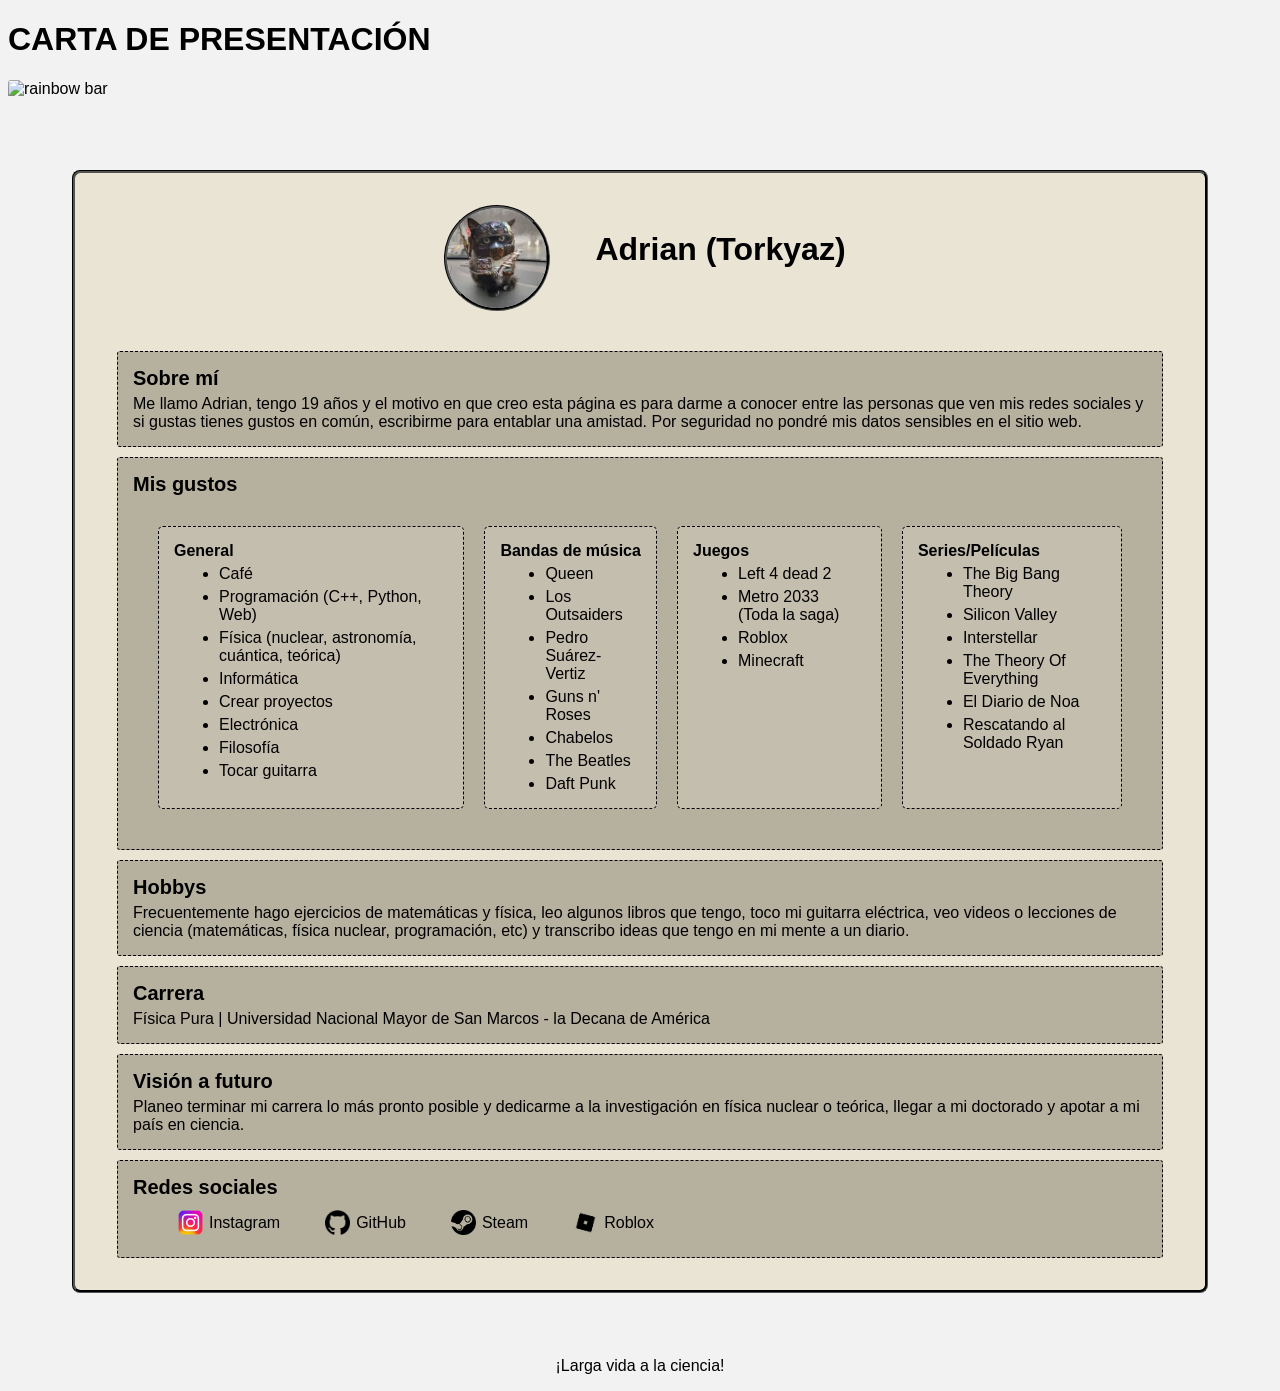
==== index.html @ dd366c47 "changes" ====
<!DOCTYPE html>
    <html lang="es">
        <head>
            <meta charset="UTF-8">
            <meta name="viewport" content="width=device-width, initial-scale=1.0">
            <link rel="stylesheet" href="/styles/home.css">
            <link rel="shortcut icon" href="favicon.ico" type="image/x-icon">
            <title>Carta de Presentación</title>
        </head>
        <body>
            <header>
                <h1 class="title">CARTA DE PRESENTACIÓN</h1>
            </header>
            <nav class="rainbow-bar">
                <img src="https://media1.tenor.com/m/3-zt2Wtxch4AAAAd/rainbow-rainbow-bar.gif" alt="rainbow bar">
            </nav>
            <main class="letter">
                <article class="content">
                    <header>
                        <img src="/src/589502549_18068899877528676_9142731127840239673_n.jpg" alt="profile-instagram" class="profile">
                        <h2>Adrian (Torkyaz)</h2>
                    </header>
                    <div>
                        <h3>Sobre mí</h3>
                        <p>Me llamo Adrian, tengo 19 años y el motivo en que creo esta página es para darme a conocer entre las personas que ven mis redes sociales y si gustas tienes gustos en común, escribirme para entablar una amistad. Por seguridad no pondré mis datos sensibles en el sitio web.</p>
                    </div>
                    <div class="like">
                        <h3>Mis gustos</h3>
                        <div class="likediv">                            
                            <div>
                                <h4>General</h4>
                                <ul>
                                    <li>Café</li>
                                    <li>Programación (C++, Python, Web)</li>
                                    <li>Física (nuclear, astronomía, cuántica, teórica)</li>
                                    <li>Informática</li>
                                    <li>Crear proyectos</li>
                                    <li>Electrónica</li>
                                    <li>Filosofía</li>
                                    <li>Tocar guitarra</li>
                                </ul>
                            </div>
                            <div>
                                <h4>Bandas de música</h4>
                                <ul>
                                    <li>Queen</li>
                                    <li>Los Outsaiders</li>
                                    <li>Pedro Suárez-Vertiz</li>
                                    <li>Guns n' Roses</li>
                                    <li>Chabelos</li>
                                    <li>The Beatles</li>
                                    <li>Daft Punk</li>
                                </ul>
                            </div>
                            <div>
                                <h4>Juegos</h4>
                                <ul>
                                    <li>Left 4 dead 2</li>
                                    <li>Metro 2033 (Toda la saga)</li>
                                    <li>Roblox</li>
                                    <li>Minecraft</li>
                                </ul>
                            </div>
                            <div>
                                <h4>Series/Películas</h4>
                                <ul>
                                    <li>The Big Bang Theory</li>
                                    <li>Silicon Valley</li>
                                    <li>Interstellar</li>
                                    <li>The Theory Of Everything</li>
                                    <li>El Diario de Noa</li>
                                    <li>Rescatando al Soldado Ryan</li>
                                </ul>
                            </div>
                        </div>
                    </div>
                    <div>
                        <h3>Hobbys</h3>
                        <p>Frecuentemente hago ejercicios de matemáticas y física, leo algunos libros que tengo, toco mi guitarra eléctrica, veo videos o lecciones de ciencia (matemáticas, física nuclear, programación, etc) y transcribo ideas que tengo en mi mente a un diario.</p>
                    </div>
                    <div>
                        <h3>Carrera</h3>
                        <p>Física Pura | Universidad Nacional Mayor de San Marcos - la Decana de América</p>
                    </div>
                    <div>
                        <h3>Visión a futuro</h3>
                        <p>Planeo terminar mi carrera lo más pronto posible y dedicarme a la investigación en física nuclear o teórica, llegar a mi doctorado y apotar a mi país en ciencia.</p>
                    </div>
                    <div class="social">
                        <h3>Redes sociales</h3>
                        <ul class="social-media">
                            <li>
                                <a href="https://www.instagram.com/adrianqe.06/">
                                    <img src="/src/instagram.png" alt="instagram">
                                    <p>Instagram</p>
                                </a>
                            </li>
                            <li>
                                <a href="https://github.com/Torkyaz/">
                                    <img src="/src/github.png" alt="github">
                                    <p>GitHub</p>
                                </a>
                            </li>
                            <li>
                                <a href="#">
                                    <img src="/src/steam.webp" alt="steam">
                                    <p>Steam</p>
                                </a>
                            </li>
                            <li>
                                <a href="https://www.roblox.com/es/users/500631506/profile">
                                    <img src="/src/roblox.png" alt="roblox">
                                    <p>Roblox</p>
                                </a>
                            </li>
                        </ul>
                    </div>
                </article>
            </main>
            <footer>
                <p>¡Larga vida a la ciencia!</p>
            </footer>
        </body>
</html>
---- styles/home.css ----
* {
    background-color: #F2F2F2;
    font-family: 'Trebuchet MS', 'Lucida Sans Unicode', 'Lucida Grande', 'Lucida Sans', Arial, sans-serif;
}


.title {
    justify-self: center;
    color: #000000;
}

.rainbow-bar {
    justify-self: center;
}

.rainbow-bar img{
    width: 40rem;
    height: 2px;
    border-radius: 3px;
    margin-bottom: 0.5em;
}

.letter {
    width: auto;
    height: auto;
    margin: 4rem;
    border-radius: 0.5rem;
    border-color: black;
    border-style: groove;
    background-color: #EAE4D5;
}

header {
    background: none;
    justify-content: center;
}

.content header {
    width: auto;
    height: auto;
    display: flex;
    margin: 0 0 40px 10px;
}

.profile {
    width: 100px;
    margin-right: 45px;
    border-radius: 5rem;
    border-style: groove;
    border-color: black;
}

.content {
    background: none;
    margin: 2em;
    justify-self: left;
}

.content h2 {
    background: none;
    font-size: 32px;
}

.content h3 {
    background: none;
    font-size: 20px;
}

.likediv {
    border-style: none;
}

div {
    background-color: #B6B09F;
    border-radius: 3px;
    border-style: dashed;
    border-width: 1px;
    margin: 10px;
    padding: 10px;
}

div h3, h4, li, ul {
    background: none;
    margin: 5px;
}

div p, li, ul {
    background: none;
    font-size: 16px;
    margin: 5px;
}

.likediv {
    display: flex;
}

.likediv div {
    border-radius: 5px;
    background-color: #eae4d546;
}

.social-media {
    display: flex;
    align-items: center;
    gap: 30px;
    list-style: none;
}

.social-media a{
    color: #000000;
    background: none;
    text-decoration: none;
    display: flex;
    align-items: center;
    gap: 1px;
}

.social-media img{
    background: none;
    width: 25px;
    height: 25px;
}

footer{
    text-align: center;
}

/*DISPOSITIVOS PEQUEÑOS*/
@media (max-width: 980px) {

    .letter {
        margin: 1rem;
    }

    .content {
        margin: 1rem;
    }

    .content header {
        flex-direction: column;
        align-items: center;
        text-align: center;
    }

    .profile {
        margin-right: 0;
        margin-bottom: 15px;
    }

    .likediv {
        flex-direction: column;
    }

    .social-media {
        flex-wrap: wrap;
        justify-content: center;
        gap: 15px;
    }

}

/* CELULARES */

@media (max-width: 480px) {

    .rainbow-bar img{
        width: 100%;
    }

    .content h2 {
        font-size: 24px;
    }

    .content h3 {
        font-size: 18px;
    }

    div p, li, ul {
        font-size: 14px;
    }

    .profile {
        width: 80px;
    }

}
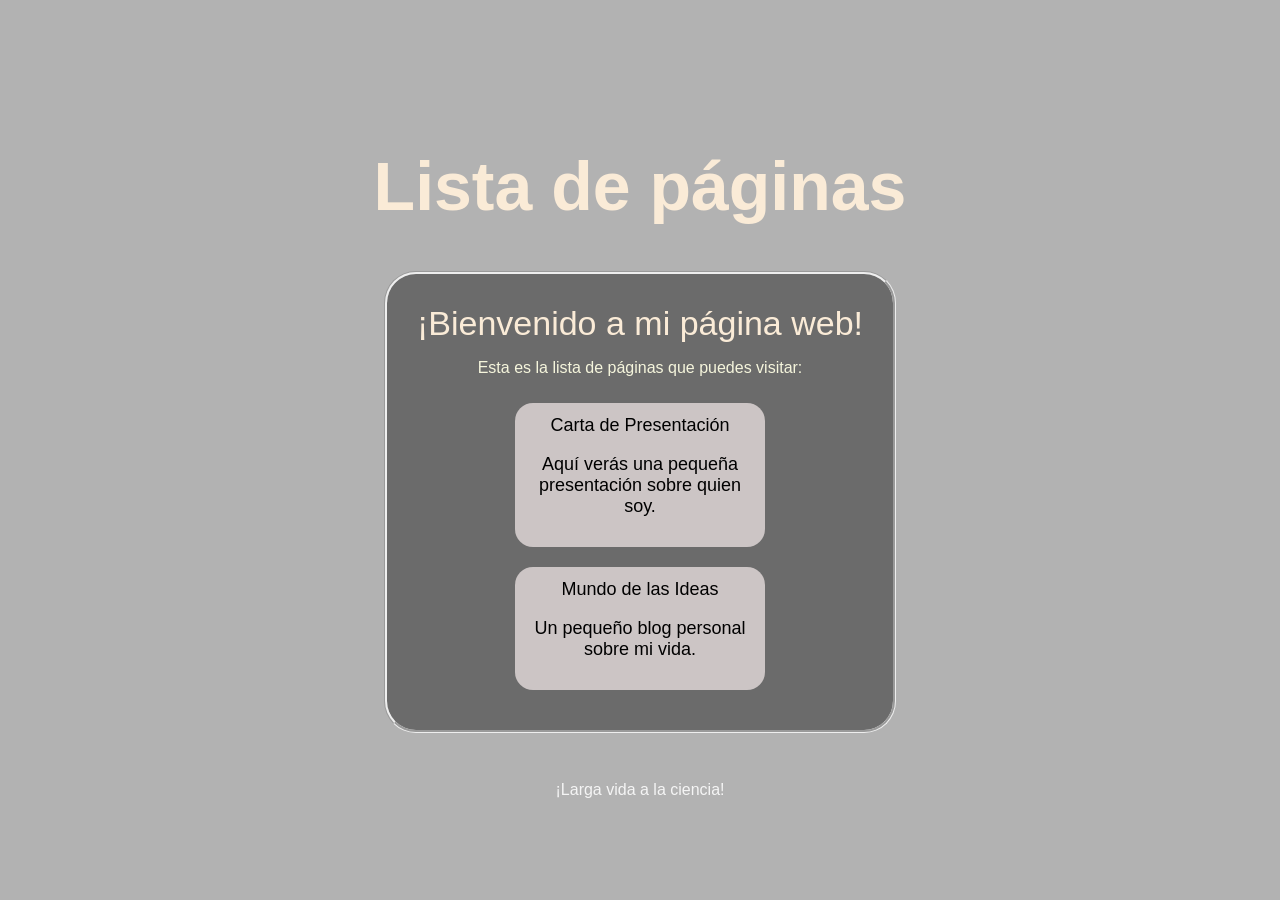
==== commit 705943fc: "Gran actualizacion" ====
--- a/index.html
+++ b/index.html
@@ -1,124 +1,33 @@
 <!DOCTYPE html>
-    <html lang="es">
-        <head>
-            <meta charset="UTF-8">
-            <meta name="viewport" content="width=device-width, initial-scale=1.0">
-            <link rel="stylesheet" href="/styles/home.css">
-            <link rel="shortcut icon" href="favicon.ico" type="image/x-icon">
-            <title>Carta de Presentación</title>
-        </head>
-        <body>
-            <header>
-                <h1 class="title">CARTA DE PRESENTACIÓN</h1>
-            </header>
-            <nav class="rainbow-bar">
-                <img src="https://media1.tenor.com/m/3-zt2Wtxch4AAAAd/rainbow-rainbow-bar.gif" alt="rainbow bar">
-            </nav>
-            <main class="letter">
-                <article class="content">
-                    <header>
-                        <img src="/src/589502549_18068899877528676_9142731127840239673_n.jpg" alt="profile-instagram" class="profile">
-                        <h2>Adrian (Torkyaz)</h2>
-                    </header>
-                    <div>
-                        <h3>Sobre mí</h3>
-                        <p>Me llamo Adrian, tengo 19 años y el motivo en que creo esta página es para darme a conocer entre las personas que ven mis redes sociales y si gustas tienes gustos en común, escribirme para entablar una amistad. Por seguridad no pondré mis datos sensibles en el sitio web.</p>
-                    </div>
-                    <div class="like">
-                        <h3>Mis gustos</h3>
-                        <div class="likediv">                            
-                            <div>
-                                <h4>General</h4>
-                                <ul>
-                                    <li>Café</li>
-                                    <li>Programación (C++, Python, Web)</li>
-                                    <li>Física (nuclear, astronomía, cuántica, teórica)</li>
-                                    <li>Informática</li>
-                                    <li>Crear proyectos</li>
-                                    <li>Electrónica</li>
-                                    <li>Filosofía</li>
-                                    <li>Tocar guitarra</li>
-                                </ul>
-                            </div>
-                            <div>
-                                <h4>Bandas de música</h4>
-                                <ul>
-                                    <li>Queen</li>
-                                    <li>Los Outsaiders</li>
-                                    <li>Pedro Suárez-Vertiz</li>
-                                    <li>Guns n' Roses</li>
-                                    <li>Chabelos</li>
-                                    <li>The Beatles</li>
-                                    <li>Daft Punk</li>
-                                </ul>
-                            </div>
-                            <div>
-                                <h4>Juegos</h4>
-                                <ul>
-                                    <li>Left 4 dead 2</li>
-                                    <li>Metro 2033 (Toda la saga)</li>
-                                    <li>Roblox</li>
-                                    <li>Minecraft</li>
-                                </ul>
-                            </div>
-                            <div>
-                                <h4>Series/Películas</h4>
-                                <ul>
-                                    <li>The Big Bang Theory</li>
-                                    <li>Silicon Valley</li>
-                                    <li>Interstellar</li>
-                                    <li>The Theory Of Everything</li>
-                                    <li>El Diario de Noa</li>
-                                    <li>Rescatando al Soldado Ryan</li>
-                                </ul>
-                            </div>
-                        </div>
-                    </div>
-                    <div>
-                        <h3>Hobbys</h3>
-                        <p>Frecuentemente hago ejercicios de matemáticas y física, leo algunos libros que tengo, toco mi guitarra eléctrica, veo videos o lecciones de ciencia (matemáticas, física nuclear, programación, etc) y transcribo ideas que tengo en mi mente a un diario.</p>
-                    </div>
-                    <div>
-                        <h3>Carrera</h3>
-                        <p>Física Pura | Universidad Nacional Mayor de San Marcos - la Decana de América</p>
-                    </div>
-                    <div>
-                        <h3>Visión a futuro</h3>
-                        <p>Planeo terminar mi carrera lo más pronto posible y dedicarme a la investigación en física nuclear o teórica, llegar a mi doctorado y apotar a mi país en ciencia.</p>
-                    </div>
-                    <div class="social">
-                        <h3>Redes sociales</h3>
-                        <ul class="social-media">
-                            <li>
-                                <a href="https://www.instagram.com/adrianqe.06/">
-                                    <img src="/src/instagram.png" alt="instagram">
-                                    <p>Instagram</p>
-                                </a>
-                            </li>
-                            <li>
-                                <a href="https://github.com/Torkyaz/">
-                                    <img src="/src/github.png" alt="github">
-                                    <p>GitHub</p>
-                                </a>
-                            </li>
-                            <li>
-                                <a href="#">
-                                    <img src="/src/steam.webp" alt="steam">
-                                    <p>Steam</p>
-                                </a>
-                            </li>
-                            <li>
-                                <a href="https://www.roblox.com/es/users/500631506/profile">
-                                    <img src="/src/roblox.png" alt="roblox">
-                                    <p>Roblox</p>
-                                </a>
-                            </li>
-                        </ul>
-                    </div>
-                </article>
-            </main>
-            <footer>
-                <p>¡Larga vida a la ciencia!</p>
-            </footer>
-        </body>
+<html lang="es">
+<head>
+    <meta charset="UTF-8">
+    <meta name="viewport" content="width=device-width, initial-scale=1.0">
+    <link rel="stylesheet" href="/styles/index.css">
+    <title>Torkyaz's Website</title>
+</head>
+<body>
+    <header>
+        <h1>Lista de páginas</h1>
+    </header>
+    <main>
+        <article>
+            <header>¡Bienvenido a mi página web!</header>
+            <p>Esta es la lista de páginas que puedes visitar:</p>
+            <a href="pages/presentation-card.html">
+                <button>
+                Carta de Presentación
+                <p>Aquí verás una pequeña presentación sobre quien soy.</p>
+                </button>
+            </a>
+            <a href="pages/blog.html">
+                <button>
+                Mundo de las Ideas
+                <p>Un pequeño blog personal sobre mi vida.</p>
+                </button>
+            </a>
+        </article>
+        <footer>¡Larga vida a la ciencia!</footer>
+    </main>
+</body>
 </html>
--- a/styles/index.css
+++ b/styles/index.css
@@ -0,0 +1,96 @@
+body {
+    background-image: url("https://assets-prd.ignimgs.com/2023/07/18/atomic-1689675916689.gif");
+    background-repeat: no-repeat;
+    background-size: cover;
+    background-position: center;
+
+    display: flex;
+    flex-direction: column;
+    justify-content: center;
+    align-items: center;
+    
+    min-height: 100vh;
+    margin: 0;
+    padding: 20px;
+    position: relative;
+    box-sizing: border-box;
+
+    font-family: 'Trebuchet MS', 'Lucida Sans Unicode', 'Lucida Grande', 'Lucida Sans', Arial, sans-serif;
+}
+
+body::before {
+    content: "";
+    position: fixed;
+    inset: 0;
+    background: rgba(0, 0, 0, 0.3);
+    z-index: -1;
+}
+
+header {
+    color: antiquewhite;
+    font-size: 34px;
+    text-align: center;
+}
+
+article {
+    border-radius: 2em;
+    padding: 30px;
+    background-color: rgba(0, 0, 0, 0.4);
+    border-style: groove;
+    text-align: center;
+    color: beige;
+    width: 100%;
+    max-width: 600px;
+    box-sizing: border-box;
+    display: flex;
+    flex-direction: column;
+    align-items: center;
+}
+
+button {
+    padding: 12px 16px;
+    font-size: 18px;
+    color: black;
+    border-radius: 1em;
+    cursor: pointer;
+    background-color: rgb(204, 197, 197);
+    border: none;
+    width: 100%;
+    max-width: 250px;
+    display: block;
+    margin: 10px auto;
+}
+
+a{
+    text-decoration: none;
+}
+
+button:hover {
+    color: white;
+    background-color: rgb(224, 209, 186);
+}
+
+footer {
+    color: whitesmoke;
+    padding-top: 3em;
+    text-align: center;
+    font-size: clamp(12px, 2vw, 16px);
+}
+
+/*CELULARES*/
+@media (max-width: 480px) {
+    article {
+        padding: 20px;
+    }
+
+    button {
+        max-width: 100%;
+    }
+}
+
+/*DISPOSITIVOS PEQUEÑOS*/
+@media (min-width: 481px) and (max-width: 768px) {
+    button {
+        max-width: 300px;
+    }
+}
